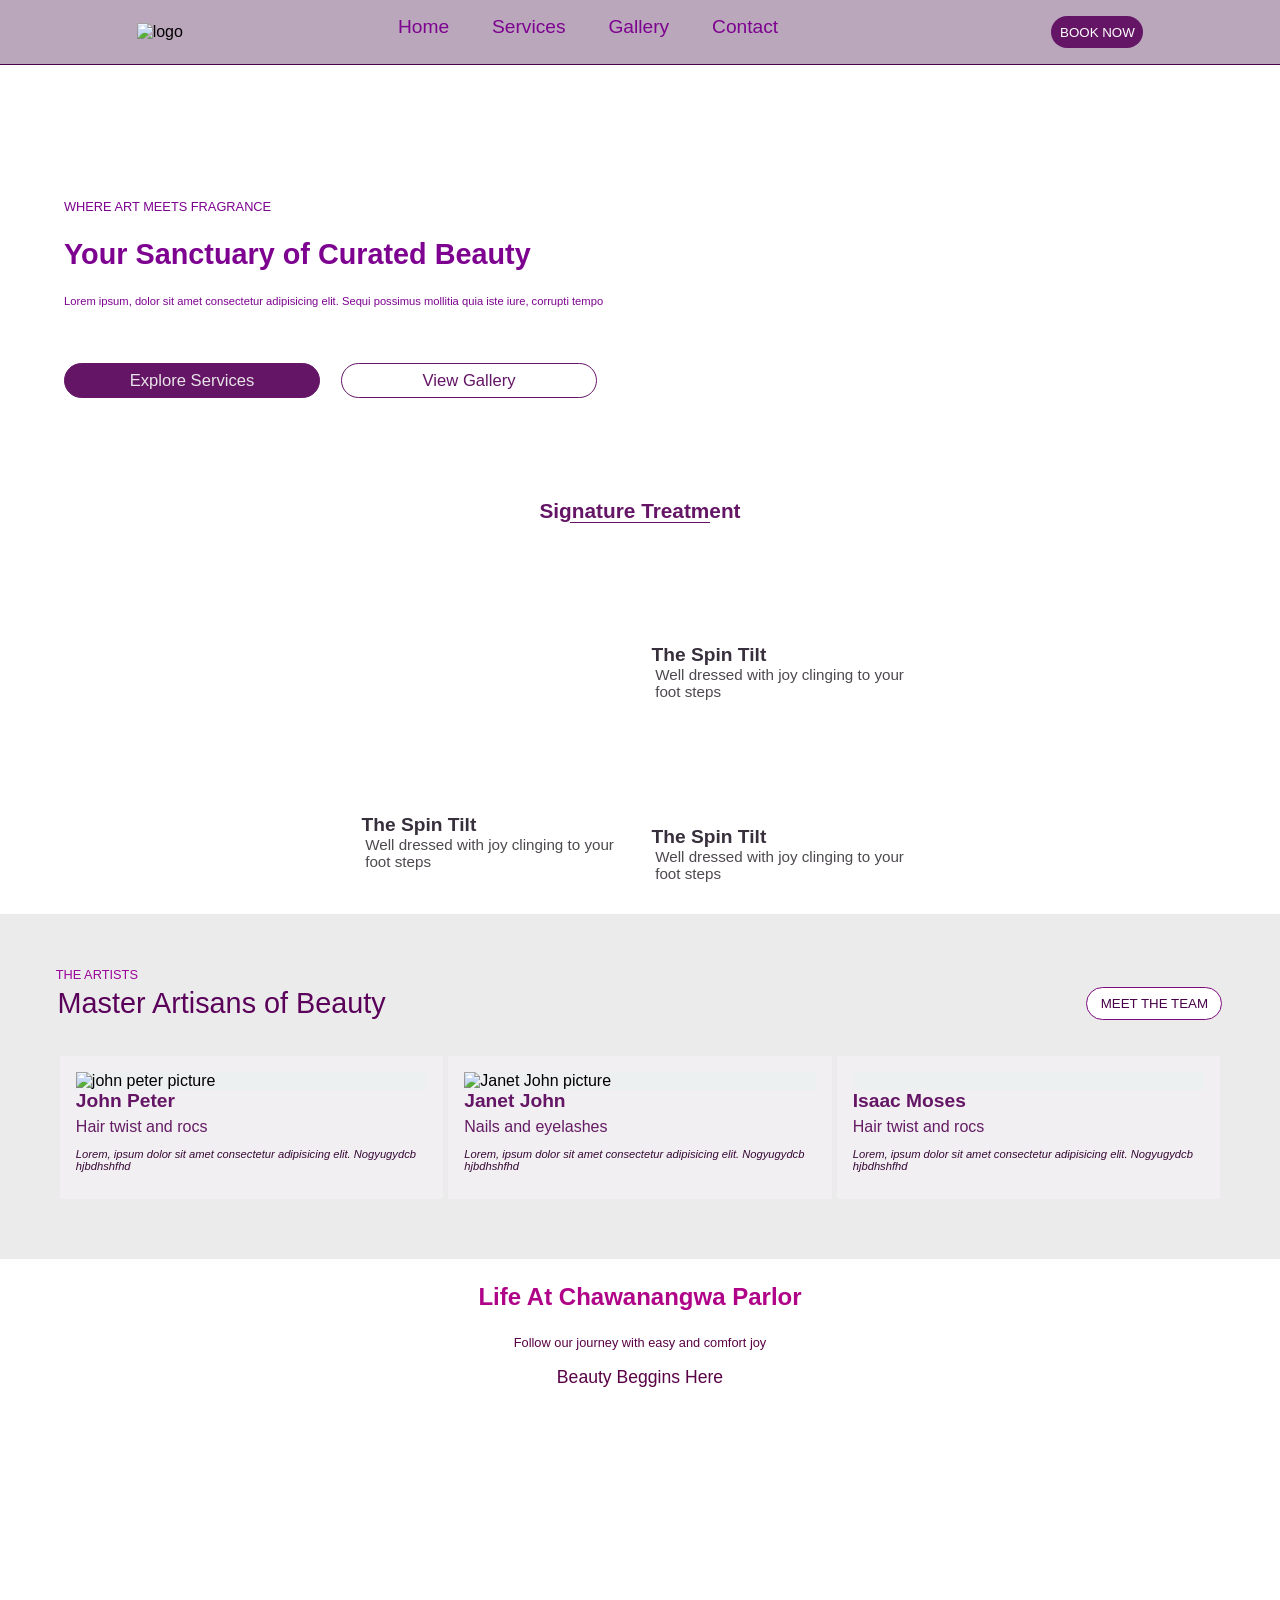
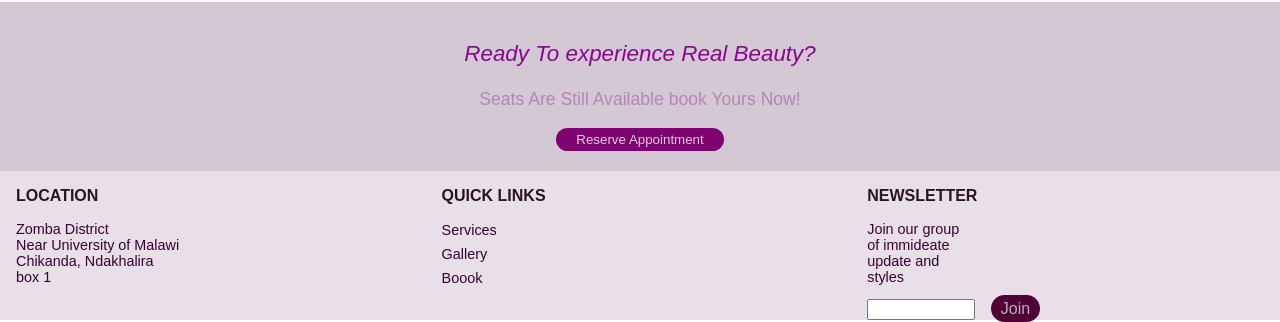
==== index.html @ bde76554 "added first web repo added first web repo" ====
<!DOCTYPE html>
<html lang="en">
<head>
    <meta charset="UTF-8">
    <meta name="viewport" content="width=device-width, initial-scale=1.0">
    <title>Chawangwa-Beauty-Parlory</title>
    <link rel="stylesheet" href="stlys.css">
</head>
<body>
    <header id="headss" class="heading">
        <div class="row-1">
            <div class="logo">
                <img src="log.png" alt="logo" width="40px">
            </div>
            <nav>
                <ul class="navigation">
                    <li><a href="index.html">Home</a></li>
                    <li><a href="services.html">Services</a></li>
                    <li><a href="gallery.html">Gallery</a></li>
                    <li><a href="contact.html">Contact</a></li>
                </ul>
            </nav>
            <div>
                <img onclick="show()" id="menu-btn" src="menubar.png" alt="menubar" width="30px">
                <div id="menuBox">
                    <ul class="menuList" id="dropmenu">
                        <li><a href="index.html">Home</a></li>
                        <li><a href="services.html">Services</a></li>
                        <li><a href="gallery.html">Gallery</a></li>
                        <li><a href="contact.html">Contact</a></li>
                    </ul>
                </div>
            </div>
            <a href="booking.html"><button class="book-btn">BOOK NOW</button></a> 
        </div>
    </header>
    <div class="hero">
        <div class="hero-cont">
        <p id="intro">WHERE ART MEETS FRAGRANCE</p>
        <h2 id="intro-head">Your Sanctuary of Curated Beauty</h2></h2>
        <p id="intro-pg">Lorem ipsum, dolor sit amet consectetur adipisicing elit. Sequi possimus mollitia quia iste iure, corrupti tempo</p>
        </div>
        <div class="hero-btn">
            <a href="services.html"><button id="hero-1" class="hero-btns">Explore Services</button></a>
            <a href="gallery.html"><button id="hero-2" class="hero-btns">View Gallery</button></a>
        </div>
    </div>
    <div class="treatment">
        <p id="Signature">Signature Treatment</p>
        <div class="treat-row" >
            <div id="treat-1">
                <p class="pp1" id="treat-1pic">The Spin Tilt</p>
                <p class="pp2">Well dressed with joy clinging to your foot steps</p>
            </div>
            <div class="row-2">
                    <div id="treat-2">
                         <p class="pp1">The Spin Tilt</p>
                         <p class="pp2">Well dressed with joy clinging to your foot steps</p>
                    </div>
                    <div id="treat-3">
                         <p class="pp1">The Spin Tilt</p>
                         <p class="pp2">Well dressed with joy clinging to your foot steps</p>
                    </div>
                    
            </div>
        </div>
    </div>
     <div class="team">
        <p class="teamm">THE ARTISTS</p>
        <div class="teame">
            <p class="teames">Master Artisans of Beauty </p>
            <button class="team-btn">MEET THE TEAM</button>
        </div>
        <div  class="team-members">
            <div class="member">
                <div class="persons"><img src="team1.png" alt="john peter picture" width="134px" class="person1"></div>
                <p class="artist">John Peter</p>
                <p class="specialIn">Hair twist and rocs</p>
                <p class="details">Lorem, ipsum dolor sit amet consectetur adipisicing elit. Nogyugydcb hjbdhshfhd</p>
            </div>
            <div class="member">
                <div class="persons"><img src="team2.jpg" alt="Janet John picture" width="134px" class="person1"></div>
                <p class="artist">Janet John</p>
                <p class="specialIn">Nails and eyelashes</p>
                <p class="details">Lorem, ipsum dolor sit amet consectetur adipisicing elit. Nogyugydcb hjbdhshfhd</p>
            </div>
            <div class="member">
                <div class="persons"><img src="team3.jpg" alt="" height="200px" class="person1"></div>
                <p class="artist">Isaac Moses</p>
                <p class="specialIn">Hair twist and rocs</p>
                <p class="details">Lorem, ipsum dolor sit amet consectetur adipisicing elit. Nogyugydcb hjbdhshfhd</p>
            </div>
        </div>
    </div>
    <div id="beghere">
        <p id="ck">Life At Chawanangwa Parlor</p>
        <p id="jr">Follow our journey with easy and comfort joy</p>
        <p id="bbh">Beauty Beggins Here</p>
        <div class="row-4">
            <div class="lifepic1"></div>
            <div class="lifepic2"></div>
            <div class="lifepic3"></div>
            <div class="lifepic4"></div>
        </div>
    </div>
     <footer class="footer1">
        <p id="readyTo">Ready To experience Real Beauty?</p>
        <p id="seats">Seats Are Still Available book Yours Now! </p>
        <a href="booking.html"> <button id="rezev">Reserve Appointment</button></a>
        <div class="Fdetails">
            <div class="us">
                <p class="futa">LOCATION</p>
                <p class="ppp1">Zomba District</p>
                <p   class="ppp1">Near University of Malawi</p>  
                <p  class="ppp1"> Chikanda, Ndakhalira</p> 
                <p  class="ppp1">box 1</p> 
            </div>
            <div class="quick">
                <p class="futa">QUICK LINKS</p>
                <ul class="links">
                    <li><a href="services.html"  class="ppp2 pppp">Services</a></li>
                    <li><a href="gallery.html" class="ppp2 pppp">Gallery</a></li>
                    <li><a href="booking.html" class="ppp2 pppp">Boook</a></li>
                </ul>
            </div>
             <div class="news">
                <p class="futa">NEWSLETTER</p>
                <p class="join ppp2">Join our group of immideate update and styles</p>
                <div class="inp and-btn"> <input type="mail"><a href="" class="join-btn">Join</a></div>
            </div>
        </div>    
   </footer>
    <script src="main.js"></script>
</body>
</html>
---- stlys.css ----
:root{
    --button-color:rgb(100, 21, 101);
    --button-hover:rgba(100, 21, 101,0.8);
    --button-active:rgb(70, 5, 71);
}
body{
    
    margin: 0;
    padding: 0;
    font-family: sans-serif;
}
header{
    margin: 0;
    padding: 0;
    position: sticky;
    top: 0;
    left: 0;
    z-index: 100;
    background-color: rgb(187, 167, 188);
    border-bottom: 1px solid rgb(70, 2, 72);
}
.row-1{
    display: flex;
    justify-content: space-evenly;
    align-items:center ;
}
nav ul{
    list-style: none;
    display: inline-block; 
    padding-bottom: 10px;
   
}
nav ul li{
    position: relative;  
    display: inline;
    margin-left: 2em;
    font-size: 1.2rem;
    
}
.navigation li a::after{
    position: absolute;
    content: "";
    left: 0;
    bottom: 0;
    width: 0;
    height: 2px;
    margin-bottom: 0;
    background-color: rgb(98, 4, 108);
    transition: all 0.2s ease-out;
    
}
.navigation li:hover a::after{
    width: 100%;
}
.navigation li a{
    text-decoration: none;
    color: rgb(125, 2, 144);
}
.navigation li a:hover{
    color: rgb(45, 2, 52);
}
.book-btn{
    background-color: var(--button-color);
    padding: 0.64em;
    border: none;
    border-radius: 20px;
    color: white;
    transition: all 0.4s ease-in;
}
.book-btn:hover{
    background-color:var(--button-hover) ;
    scale: 1.08;
}
.book-btn:active{
     background-color:  --button-active;
}
.menuList{
    position: absolute;
    left: 0;
    top: 41px;
    background-color: rgb(79, 52, 83);
    width: 80vw;
    display: none;
}
.menuList li{
    list-style-type: none;
    margin-bottom: 0.5em ;
    margin-left: -40px;
    padding-left: 20px;
  
}
#menu-btn{
    transition: all 0.3s ease;
    padding: 0.3em;
    border-radius: 10px;
    display: none;

}
#menu-btn:hover{
    background-color:rgba(40, 22, 42, 0.3);
    scale: 1.1;
}
.menuList li:hover{
    background-color: rgb(40, 22, 42);
}
.menuList li a{
    text-decoration: none;
    color: rgb(222, 205, 225);
}
.menuList li a:hover{
     color: rgb(96, 74, 99);
}
.show{
    display: block;

}
/*hero*/
.hero{
    margin-top:0;
    background-image: url('p3.png');
    background-position: center;
    background-size: cover;
    background-attachment: scroll;
    height: auto;
    display: flex;
    flex-direction: column;
    padding-left:min(5em, 5%) ;
    padding-bottom: 5em;

}
.hero-cont{
    margin-top: min(10em, 10%) ;
    width: 50%;
    
}
#intro{
    font-size: 0.8rem;
    font-weight: 500;
    color: rgb(125, 2, 144);
}
#intro-head{
    color: rgb(125, 2, 144);
    font-size:clamp(1.6rem, 5vw, 1.8rem);
}
#intro-pg{
    font-size: 0.7rem;
    margin-bottom: min(5em, 10%) ;
    color: rgb(125, 2, 144);
}
#hero-btn{
    display: flex;
}
.hero-btns{
    width: 20vw;
}
#hero-1 {
    background-color:var(--button-color);
    border-radius: 25px;
    border: none;
    padding: 0.4em;
    color: rgb(232, 227, 232);
    font-size: 1.04rem;
    margin-right: 1em;
    transition: all 0.4s;
    border: 1px solid var(--button-color);
}
#hero-1:hover{
    scale: 1.1;
    color:var(--button-color);
    background-color: rgba(255, 255, 255, 0);
    
}
#hero-2 {
    border: 1px solid var(--button-color);
    border-radius: 25px;
    background-color: rgba(255, 255, 255, 0);
    padding: 0.4em;
    color:var(--button-color);
    font-size: 1.04rem;
    transition: all 0.4s ease;
}
#hero-2:hover{
    scale: 1.1;
    color:rgba(255, 255, 255, 0.912);
    background-color:var(--button-color);
}
/*Signature Treatment*/
#Signature{
    position: relative;
    display: flex;
    flex-direction: column;
    align-items: center;
    font-size: 1.3rem;
    color: var(--button-color);
    font-weight: 600;
}
#Signature::after{
    position: absolute;
    content: "";
    width: 140px;
    height: 1px;
    bottom: 0;
    text-align: center;
    background-color: var(--button-color);
}
.treatment{
    display: flex;
    flex-direction: column;
    align-items: center;
}
.treat-row{
    display: flex;
    flex-direction: row;
    gap: 2%;    
}
#treat-1{
   position: relative;
    overflow: hidden;
    height: 354px;
    width: 290px;
    
}
#treat-1::before{
    position: absolute;
    content: "";
    left: 0;
    top: 0;
    width: 100%;
    height: 100%;
    background-image: url("p2.png");
    background-position: center;
    background-size: cover;
    background-repeat: no-repeat;
}
#treat-2{
    position: relative;
    overflow: hidden;
    height: 172px;
    width: 290px;
    
}

#treat-2::before{
    position: absolute;
    content: "";
    left: 0;
    top: 0;
    width: 100%;
    height: 100%;
    background-image: url("treat1.png");
    background-position: center;
    background-size: cover;
    background-repeat: no-repeat;
}
#treat-3{
   position: relative;
    overflow: hidden;
    height: 172px;
    width: 290px;
    margin-top: 10px;    
}
#treat-3::before{
    position: absolute;
    content: "";
    left: 0;
    top: 0;
    width: 100%;
    height: 100%;
    background-image: url("treat2.png");
    background-position: center;
    background-size: cover;
    background-repeat: no-repeat; 
}
.row-2{
    display: flex;
    flex-direction: column;
}
#treat-1 p,
#treat-2 p,
#treat-3 p {
    position: relative;    
}
.pp1{
    font-size: 1.2rem;
    font-weight: 700;
    color: rgb(55, 47, 59);
    margin-top: 100px;
    margin-bottom: 0;
    padding-left: 0.6em;
}
.pp2{
    font-size: 0.95rem;
    font-weight: 400;
    color: rgb(77, 73, 78);
    margin-top: 0;
    padding-left: 1em;
}
#treat-1pic{
    margin-top: 270px;
}
.team{
    margin-top: 1em;
    padding: 3em;
    background-color:  rgb(236, 235, 236);
}
.teamm{
    color: rgb(155, 5, 155);
    font-size: 0.8rem; 
    margin:0.4em 0.6em;
}
.teame{
    display: flex;
    justify-content: space-between;
    margin: 0 0.6em;
    margin-bottom:1.5em;
}
.teames{
    color: rgb(90, 2, 90);
    font-size:clamp(1.3rem, 3vw, 1.8rem); 
    margin: 0;
}
.team-members{
    display: flex;
    flex-direction: row;
    justify-content: space-around;
    align-items: center;
    gap: 5px;
    padding: min(1em , 1%);
}
.team-btn{
    background-color: white;
    border: 1px solid rgb(125, 11, 125);
    border-radius: 20px;
    padding:0 1em; 
    color: rgb(72, 2, 72);
    border-radius: 20px;;
}
.member{
    
    padding: 1em;
    background-color: rgb(241, 239, 241); 
}
.artist{
    color: rgb(100, 21, 101);
    font-size: 1.2rem;
    font-weight: 600;
    margin: 0;
}
.specialIn{
    color: rgb(100, 28, 101);
    margin: 0.4em 0;
}
.details{
    color: rgb(54, 8, 54);
    font-style: italic;
    font-size: 0.7rem;
}
.member div{
    background-color: rgb(236, 240, 240);
}
.row-4{
    display: flex;
    align-items: center;
    width: 80vw;
    margin: 2em auto;
    gap:min(1em, 1%)
    
}
.lifepic1{
    position: relative;
    overflow: hidden;
    height: 150px;
    width: 25%;
}
#ck{
    text-align: center;
    color: rgb(176, 4, 136);
    font-weight: 600;
    font-size: 1.5rem;
}
#jr{
   color: rgb(89, 2, 69);
   text-align: center;
   font-size: 0.8rem;
}
#bbh{
     color: rgb(89, 2, 69);
     text-align: center;
     font-size: 1.1rem;
}
.lifepic1::before{
    position: absolute;
    content: "";
    left: 0;
    top: 0;
    width: 100%;
    height: 100%;
    background-image: url("p2.png");
    background-position: center;
    background-size: cover;
    background-repeat: no-repeat;
    border-radius: 8px;
}

.lifepic2{
    position: relative;
    overflow: hidden;
    height: 150px;
    width: 25%;
}
.lifepic2::before{
    position: absolute;
    content: "";
    left: 0;
    top: 0;
    width: 100%;
    height: 100%;
    background-image: url("p1.png");
    background-position: center;
    background-size: cover;
    background-repeat: no-repeat;
    border-radius: 8px;
}
.lifepic3{
    position: relative;
    overflow: hidden;
    height: 150px;
    width: 25%;
}
.lifepic3::before{
    position: absolute;
    content: "";
    left: 0;
    top: 0;
    width: 100%;
    height: 100%;
    background-image: url("p1.png");
    background-position: center;
    background-size: cover;
    background-repeat: no-repeat;
    border-radius: 8px;
}
.lifepic4{
    position: relative;
    overflow: hidden;
    height: 150px;
    width: 25%;
    border-radius: 8px;
}
.lifepic4::before{
    position: absolute;
    content: "";
    left: 0;
    top: 0;
    width: 100%;
    height: 100%;
    background-image: url("p3.png");
    background-position: center;
    background-size: cover;
    background-repeat: no-repeat;
}

footer{
    text-align: center;
    width: 100vw;
    margin-left: 0;
    margin-bottom: 0;
  
}
a{
    text-decoration: none;
}
li{
    list-style: none;
    margin-left: -40px;
    margin-top: 0.4em;
}
#readyTo{
    font-style: italic;
    font-size: 1.4rem;
    color: rgb(138, 5, 145);
}
#seats{
    font-size: 1.1rem;
    color: rgb(180, 133, 181);
}
.reserve{
    display: flex;
    gap: 20px;
}
#rezev{
    background-color: rgb(126, 2, 112);
    border-style: none;
    padding: 0.3em 1.5em;
    border-radius: 20px;
    color: rgb(224, 207, 219);
    transition: all 1s ease;
    box-shadow: 4px 4px 4px rgb(210, 200, 209);;
}
#rezev:hover{
    cursor: pointer;
    background-color: rgb(154, 2, 131);
    scale: 1.2;
    color: rgb(42, 1, 30);
}
#rezev:active{
    background-color: rgb(51, 1, 44);
    color: rgb(198, 191, 196);
    
}
.Fdetails{
    display: flex;
    margin-top: 20px;
    width: 100vw;
    background-color: rgb(232, 223, 232);
    
}
.news{
    width: 30vw;
    text-align: left;
    padding-left: 1em;
}
.us{
    width: 32vw;
    text-align: left;
    padding-left: 1em;
}
.ppp1{
    margin: 0;
    color: rgb(55, 3, 50);
    font-size: 0.9rem;
}
.ppp2{
    color: rgb(55, 3, 50);
    font-size: 0.9rem;
}
.quick{
    width: 32vw;
    text-align: left;
    padding-left: 1em;
}
.inp input{
    width: 100px;
}
.join{
    width: 100px;
}
.join-btn{
    background-color: rgb(80, 2, 55);
    padding: 0.3em 0.6em;
    margin-left: 1em;
    border-radius: 20px;
    color:  rgb(188, 175, 184);
    transition: all 0.5s ease;
}
.join-btn:hover{
    background-color:rgb(18, 6, 14); 
    padding: 0.4em 0.7em;
}
.futa{
    color: rgb(42, 20, 35);
    font-weight: 600;
}
.pppp:hover{
    color: rgb(141, 7, 128); 
}
.footer1{
    padding-top: 1em;
    background-color: rgb(213, 200, 213);
}
@media(max-width:600px){
    nav ul{
    display: none;    
    }
    #menu-btn{
    display: block;

    }
    .treat-row{
        display: flex;
        flex-direction: column;
    }
    #treat-1{
        position: relative;
        overflow: hidden;
        height: 354px;
        width: 80vw; 
        margin-bottom: 1em ; 
        border-radius: 20px;
    }
    #treat-2{
        position: relative;
        overflow: hidden;
        height: 200px;
        width: 80vw;
        border-radius: 20px;
    
    }
     #treat-3{
        position: relative;
        overflow: hidden;
        height: 200px;
        width: 80vw;
        border-radius: 20px;
    
    }
     .team-members{
        display: flex;
        flex-direction:column;
        align-items: center;
        padding: min(1em , 1%);
   }
   .team-btn{
        font-size: 0.7rem;
    }
   
    .person1{
        width: 100%;
        height: 300px;
    }
    .and-btn{
        display: flex;
        flex-direction: column;
    }
    .join-btn{
        margin-top: 1em;
        margin-left:1.5em ;
        width: 50px;
    }
    .hero-btns{
        width: 25vw;
    }
    #hero-1, #hero-2{
        font-size: 0.8rem;
    }
}
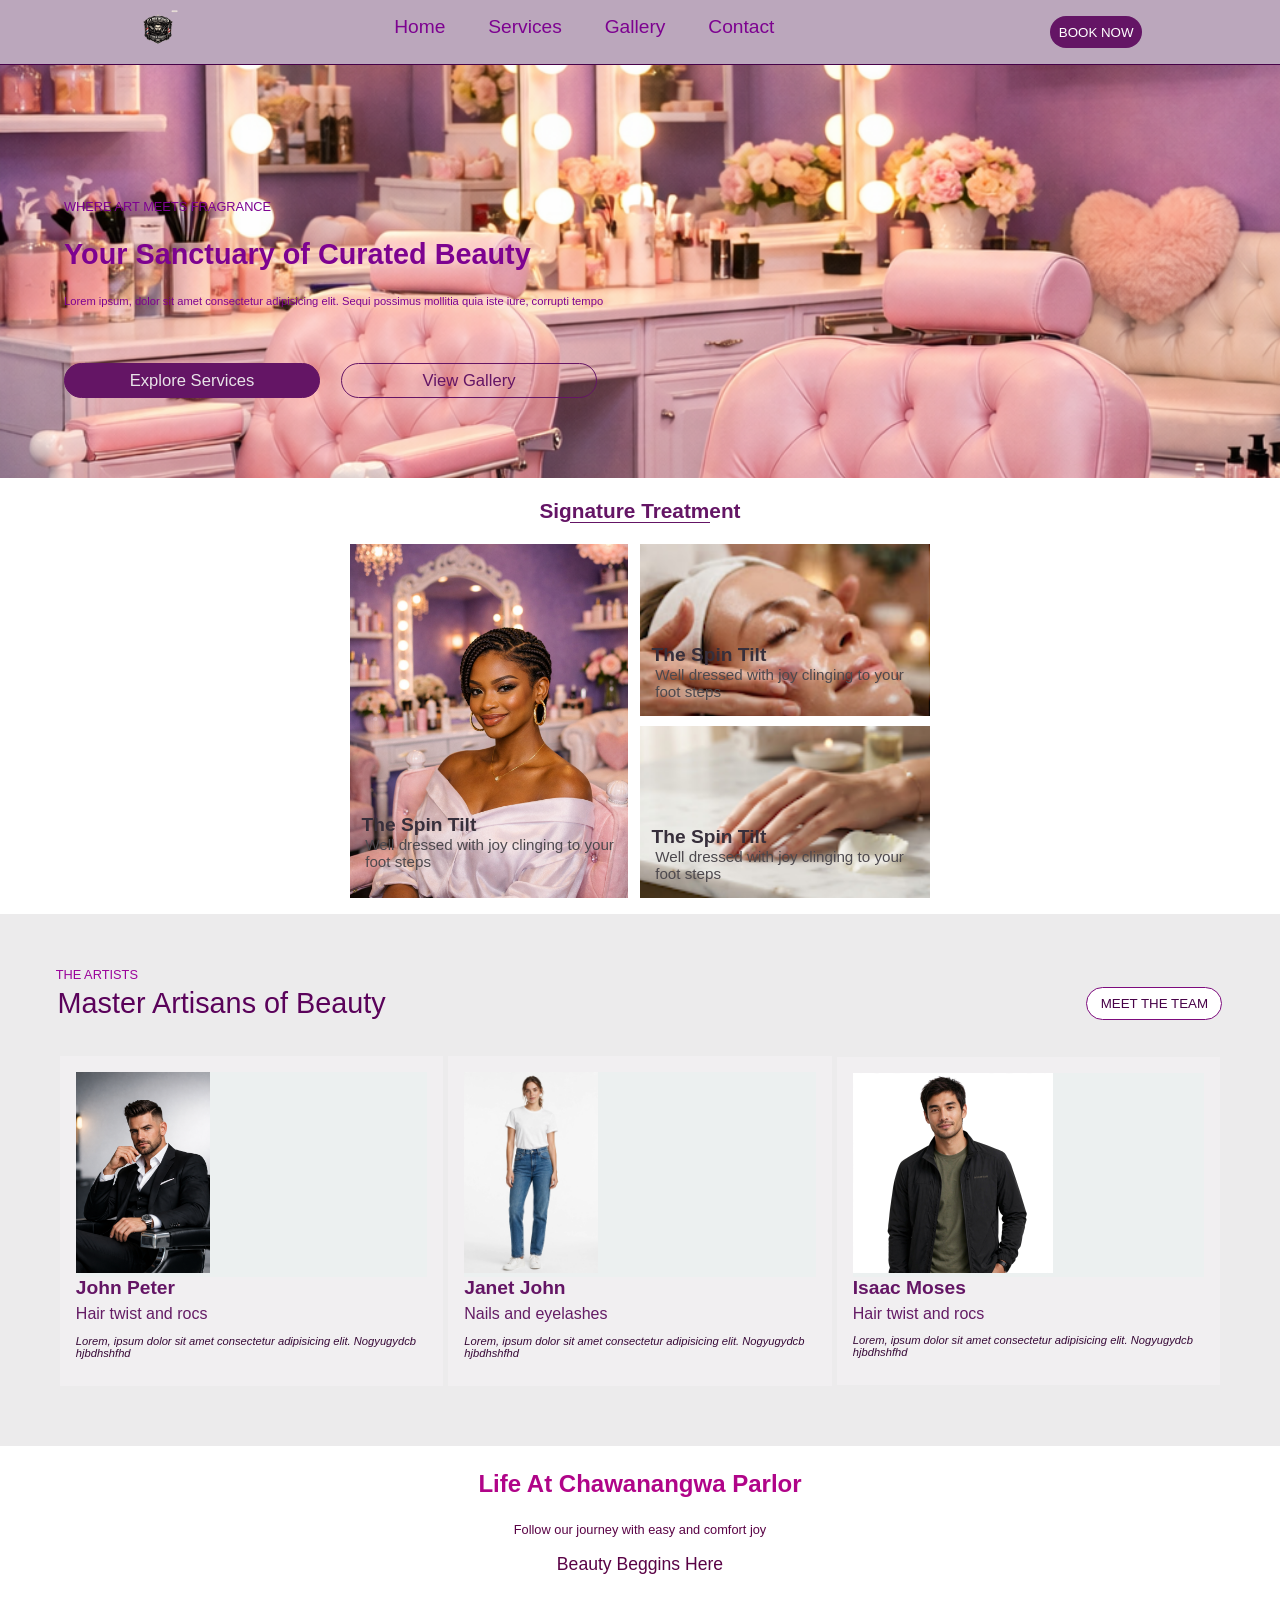
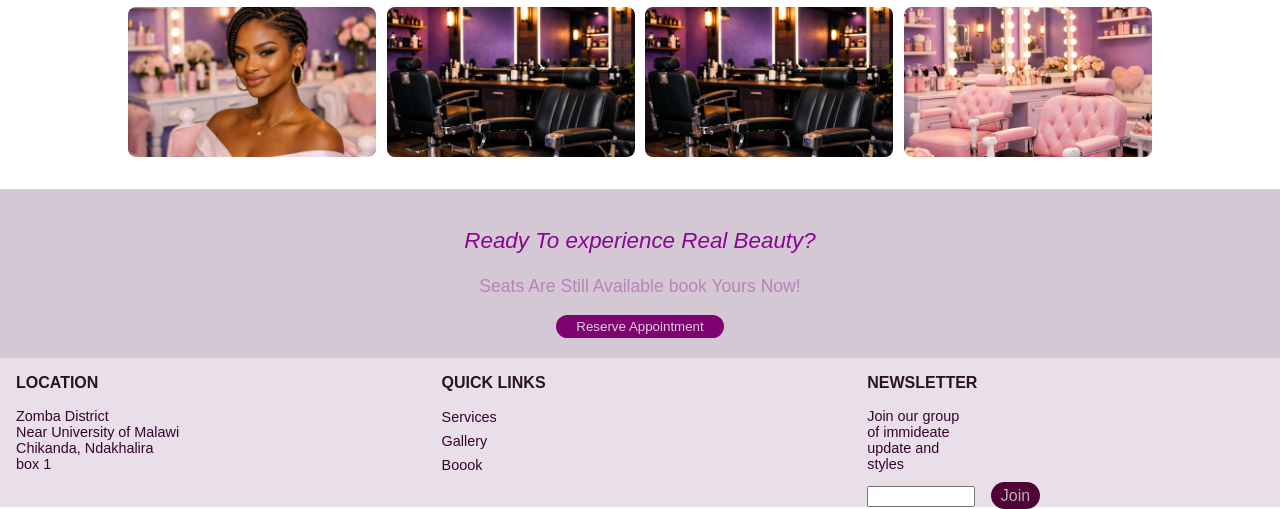
==== commit cd098661: "added discriptive and verification from google" ====
--- a/index.html
+++ b/index.html
@@ -2,6 +2,8 @@
 <html lang="en">
 <head>
     <meta charset="UTF-8">
+    <meta name="google-site-verification" content="hatOAPuJABQTLwf_1YDhA7UZjZTxUJJSTwZmcEWhOtU" />
+    <meta name="description" content="Discover Chawangwa Beauty Parlor in Zomba, Malawi near UNIMA. Your sanctuary for hair twists, nails, eyelashes, fragrances, and curated beauty treatments. Book your appointment today!">
     <meta name="viewport" content="width=device-width, initial-scale=1.0">
     <title>Chawangwa-Beauty-Parlory</title>
     <link rel="stylesheet" href="stlys.css">
